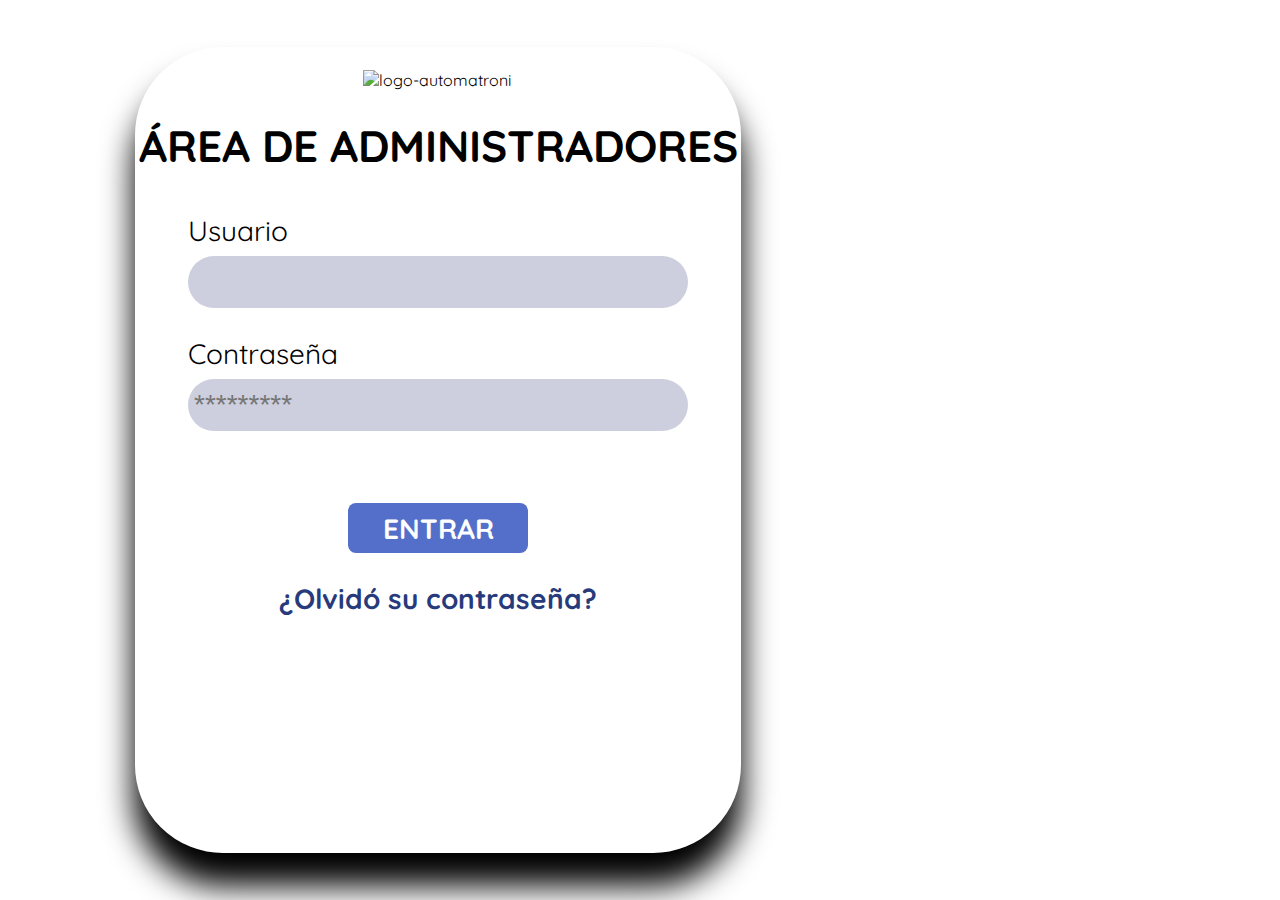
==== index.html @ 338e5ca7 "primer commit para agregar el archivo index.html y la carpeta imagenes" ====
<!DOCTYPE html>
<html lang="en">
<head>
    <meta charset="UTF-8">
    <meta name="viewport" content="width=device-width, initial-scale=1.0">
    <link rel="preconnect" href="https://fonts.googleapis.com">
    <link rel="preconnect" href="https://fonts.gstatic.com" crossorigin>
    <link href="https://fonts.googleapis.com/css2?family=Fredoka:wght@600&family=Open+Sans:wght@300;500;700&family=Quicksand:wght@300;500;700&display=swap" rel="stylesheet">
    <title>Automatroni | Administración</title>
    <style>
        :root{
            --white: #FFFFFF;
            --input-color: #CDCFDE;
            --buttom-color: #536FC9;
            --question-color: #273B7C;
            --md: 28px;
            --lg: 44px;
        }
        body{
            margin: 0;
            background-image: url(./login-background.jpg);
            background-size: cover;
            font-family: 'Fredoka', sans-serif;
            font-family: 'Open Sans', sans-serif;
            font-family: 'Quicksand', sans-serif;
        }
        .login-admin{
            margin-left: 38px;
            width: 800px;
            height: 100vh;
            display: grid;
            place-items: center;
        }
        .form-container{
            display: flex;
            flex-direction: column;
            align-items: center;
            background-color: var(--white);
            border: solid var(--white);
            border-radius: 88px;
            height: 800px;
            width: 600px;
            box-shadow: 0px 32px 32px 1px black;
        }
        .logo-automatroni{
            margin-top: 20px;
            width: 150px; 
            margin-bottom: 28px;
            justify-self: center;
        }
        .title{
            font-size: var(--lg);
            font-weight: bold;
            margin-bottom: 40px;
            text-align: center;
        }
        .form-login-admin{
            display: flex;
            flex-direction: column;
            width: 500px;
        }
        .label-user{
            font-size: var(--md);
            font-weight:500px;
            margin-bottom: 8px;
        }
        .input{
            background-color: var(--input-color);
            border: none;
            border-radius: 32px;
            height: 40px;
            font-size: var(--md);
            padding: 6px;
            margin-bottom: 28px;
        }
        .enter-buttom{
            text-align: center;
            background-color: var(--buttom-color);
            border-radius: 8px;
            border: none;
            color: var(--white);
            width: 180px;
            cursor: pointer;
            font-size: var(--md);
            font-weight: bold;
            height: 50px;
            margin-left: 160px;
            margin-top: 44px;
            margin-bottom: 28px;
            font-family: 'Fredoka', sans-serif;
            font-family: 'Open Sans', sans-serif;
            font-family: 'Quicksand', sans-serif;
        }
        .question-login{
            font-size: var(--md);
            font-weight: bold;
            color: var(--question-color);
            text-align: center;
        }
    </style>
</head>
<body>
    <div class="login-admin">
        <div class="form-container">
            <img src="./logo.png" alt="logo-automatroni" class="logo-automatroni">
            <div class="title">
                ÁREA DE ADMINISTRADORES
            </div>
            <form action="/" class="form-login-admin">
                <label for="UTF-8" class="label-user">Usuario</label>
                <input type="" id="user" class="input input-user">

                <label for="password-user" class="label-user">Contraseña</label>
                <input type="password"  id="password-user" placeholder="*********" class="input input-password">

                <input type="submit" value="ENTRAR" class="enter-buttom">
            </form>
            <div class="question-login">¿Olvidó su contraseña?</div>
        </div>
    </div>
</body>
</html>
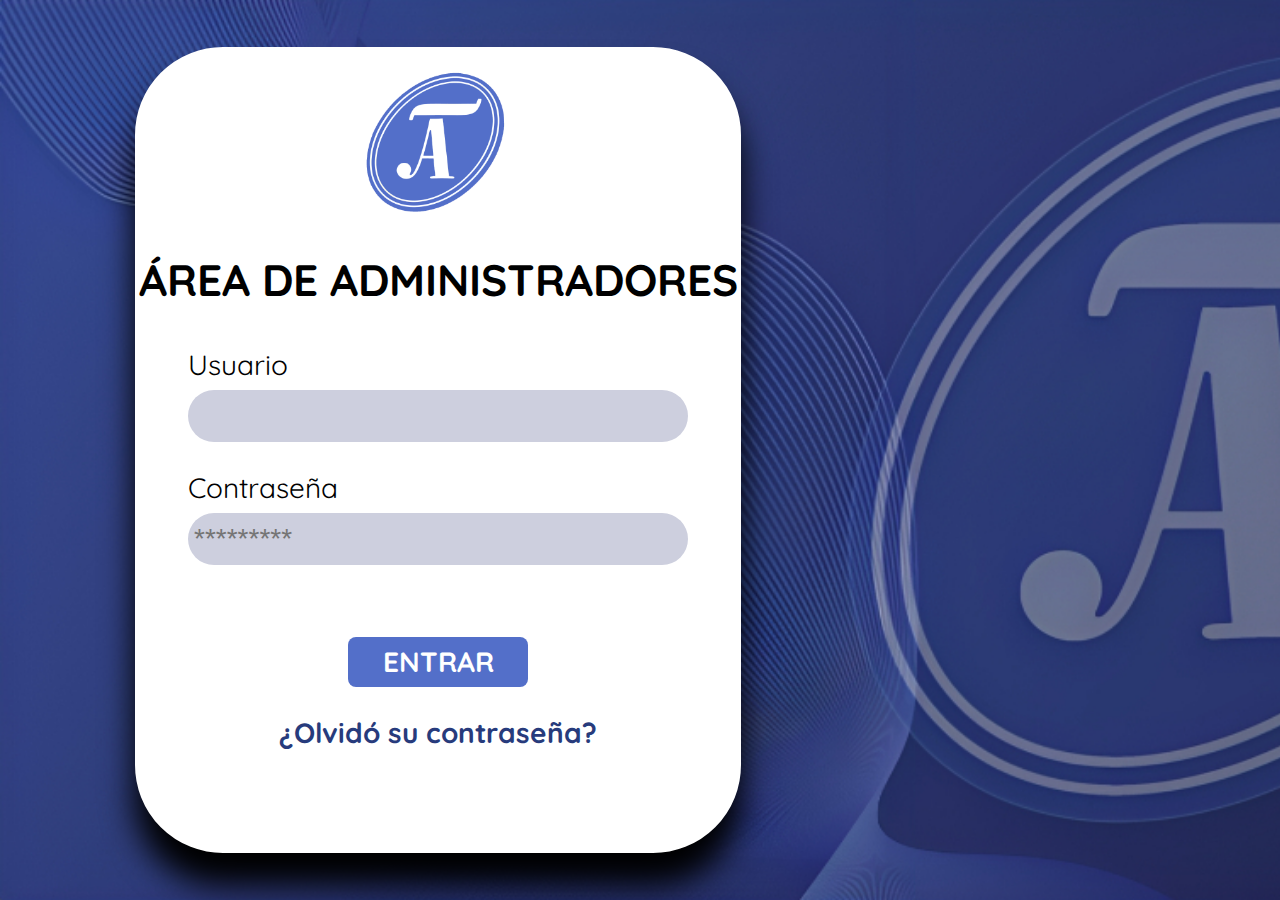
==== commit b5103e3a: "cambios de dirección de la imagen del logo y del fondo" ====
--- a/index.html
+++ b/index.html
@@ -18,7 +18,7 @@
         }
         body{
             margin: 0;
-            background-image: url(./login-background.jpg);
+            background-image: url(./imagenes/login-background.jpg);
             background-size: cover;
             font-family: 'Fredoka', sans-serif;
             font-family: 'Open Sans', sans-serif;
@@ -102,7 +102,7 @@
 <body>
     <div class="login-admin">
         <div class="form-container">
-            <img src="./logo.png" alt="logo-automatroni" class="logo-automatroni">
+            <img src="./imagenes/logo.png" alt="logo-automatroni" class="logo-automatroni">
             <div class="title">
                 ÁREA DE ADMINISTRADORES
             </div>
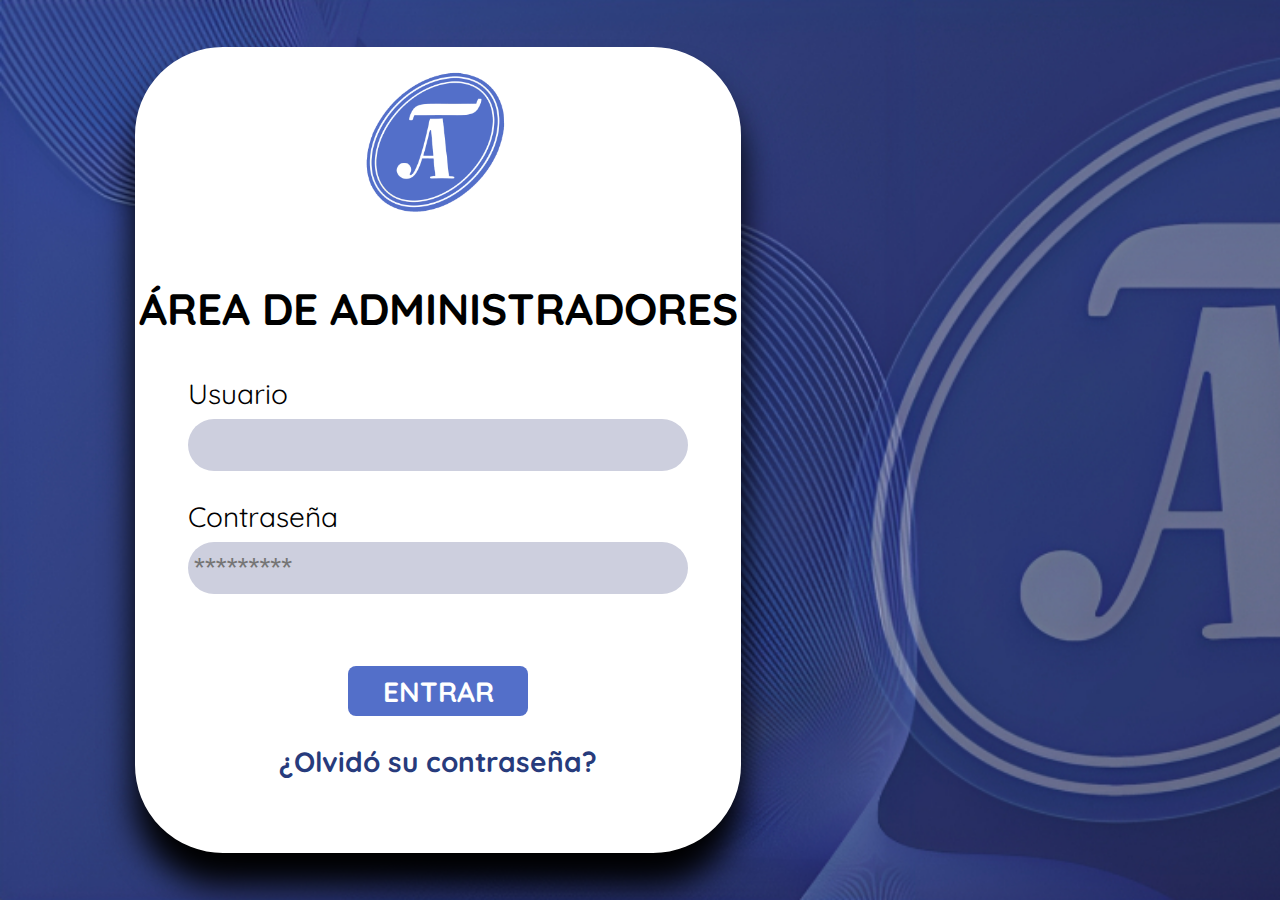
==== commit 1afe7893: "Implementando las reglas del HTML semántico" ====
--- a/index.html
+++ b/index.html
@@ -103,9 +103,9 @@
     <div class="login-admin">
         <div class="form-container">
             <img src="./imagenes/logo.png" alt="logo-automatroni" class="logo-automatroni">
-            <div class="title">
+            <h1 class="title">
                 ÁREA DE ADMINISTRADORES
-            </div>
+            </h1>
             <form action="/" class="form-login-admin">
                 <label for="UTF-8" class="label-user">Usuario</label>
                 <input type="" id="user" class="input input-user">
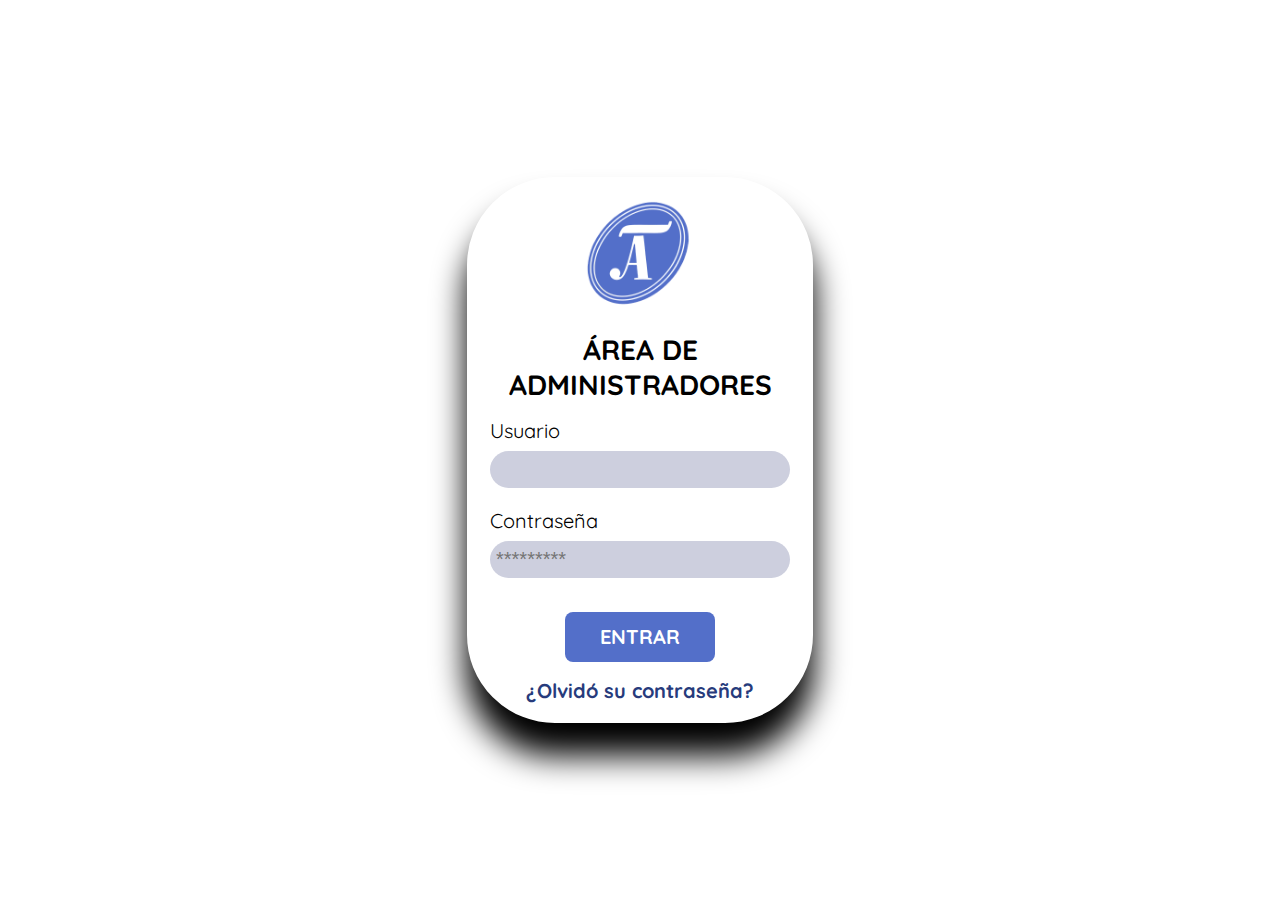
==== commit 1feac966: "Se agregó un background para el responsive y el responsive." ====
--- a/index.html
+++ b/index.html
@@ -13,6 +13,7 @@
             --input-color: #CDCFDE;
             --buttom-color: #536FC9;
             --question-color: #273B7C;
+            --sm: 20px;
             --md: 28px;
             --lg: 44px;
         }
@@ -74,28 +75,77 @@
             margin-bottom: 28px;
         }
         .enter-buttom{
+            /*texto interno*/
             text-align: center;
             background-color: var(--buttom-color);
-            border-radius: 8px;
-            border: none;
-            color: var(--white);
-            width: 180px;
-            cursor: pointer;
             font-size: var(--md);
-            font-weight: bold;
-            height: 50px;
-            margin-left: 160px;
-            margin-top: 44px;
-            margin-bottom: 28px;
             font-family: 'Fredoka', sans-serif;
             font-family: 'Open Sans', sans-serif;
             font-family: 'Quicksand', sans-serif;
+            font-weight: bold;
+            /*dimensiones y posición del button y del modelo de caja*/
+            width: 180px;
+            height: 50px;
+            margin-top: 44px;
+            margin-bottom: 28px;
+            align-self: center;
+            /*estilo*/
+            color: var(--white);
+            border: none;
+            border-radius: 8px;
+            cursor: pointer;
         }
         .question-login{
             font-size: var(--md);
             font-weight: bold;
             color: var(--question-color);
             text-align: center;
+            text-decoration: none;
+        }
+        @media(max-width:1280px) or (max-height:800px){
+            body{
+                background-image: url(./imagenes/login-background-responsive.png);
+                display: flex;
+                justify-content: center;
+            }
+            .login-admin{
+                margin-left: 0px;
+                width: 350px;
+            }
+            .form-container{
+                height: 540px;
+                width: 340px;
+            }
+            .logo-automatroni{
+                width: 110px;
+                margin-bottom: 0px;
+            }
+            .title{
+                font-size: var(--md);
+                margin-bottom: 16px;
+            }
+            .form-login-admin{
+                width: 300px;
+            }
+            .label-user{
+                font-size: var(--sm);
+            }
+            .input{
+                height: 25px;
+                font-size: var(--sm);
+                margin-bottom: 20px;
+            }
+            .enter-buttom{
+                /*texto interno*/
+                font-size: var(--sm);
+                /*dimensiones y posición del button y del modelo de caja*/
+                width: 150px;
+                margin-top: 14px;
+                margin-bottom: 16px;
+            }
+            .question-login{
+                font-size: var(--sm);
+            }
         }
     </style>
 </head>
@@ -115,7 +165,7 @@
 
                 <input type="submit" value="ENTRAR" class="enter-buttom">
             </form>
-            <div class="question-login">¿Olvidó su contraseña?</div>
+            <a href="https://automatroni.com/admin/olvido.php" class="question-login">¿Olvidó su contraseña?</a>
         </div>
     </div>
 </body>
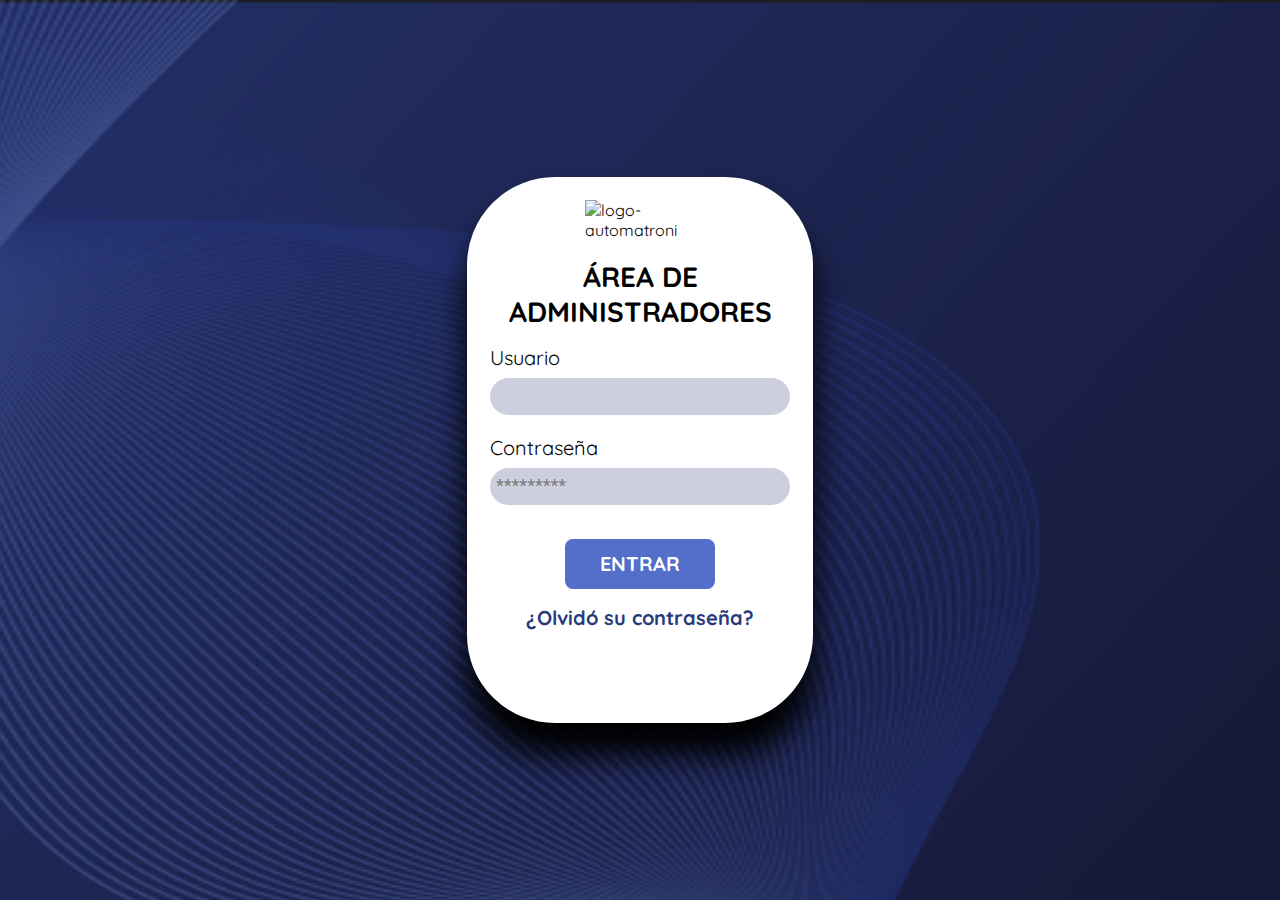
==== commit 97461b03: "cambio de formato logo a SVG y mejora del fondo de la pagina." ====
--- a/index.html
+++ b/index.html
@@ -152,7 +152,7 @@
 <body>
     <div class="login-admin">
         <div class="form-container">
-            <img src="./imagenes/logo.png" alt="logo-automatroni" class="logo-automatroni">
+            <img src="./imagenes/logo.svg" alt="logo-automatroni" class="logo-automatroni">
             <h1 class="title">
                 ÁREA DE ADMINISTRADORES
             </h1>
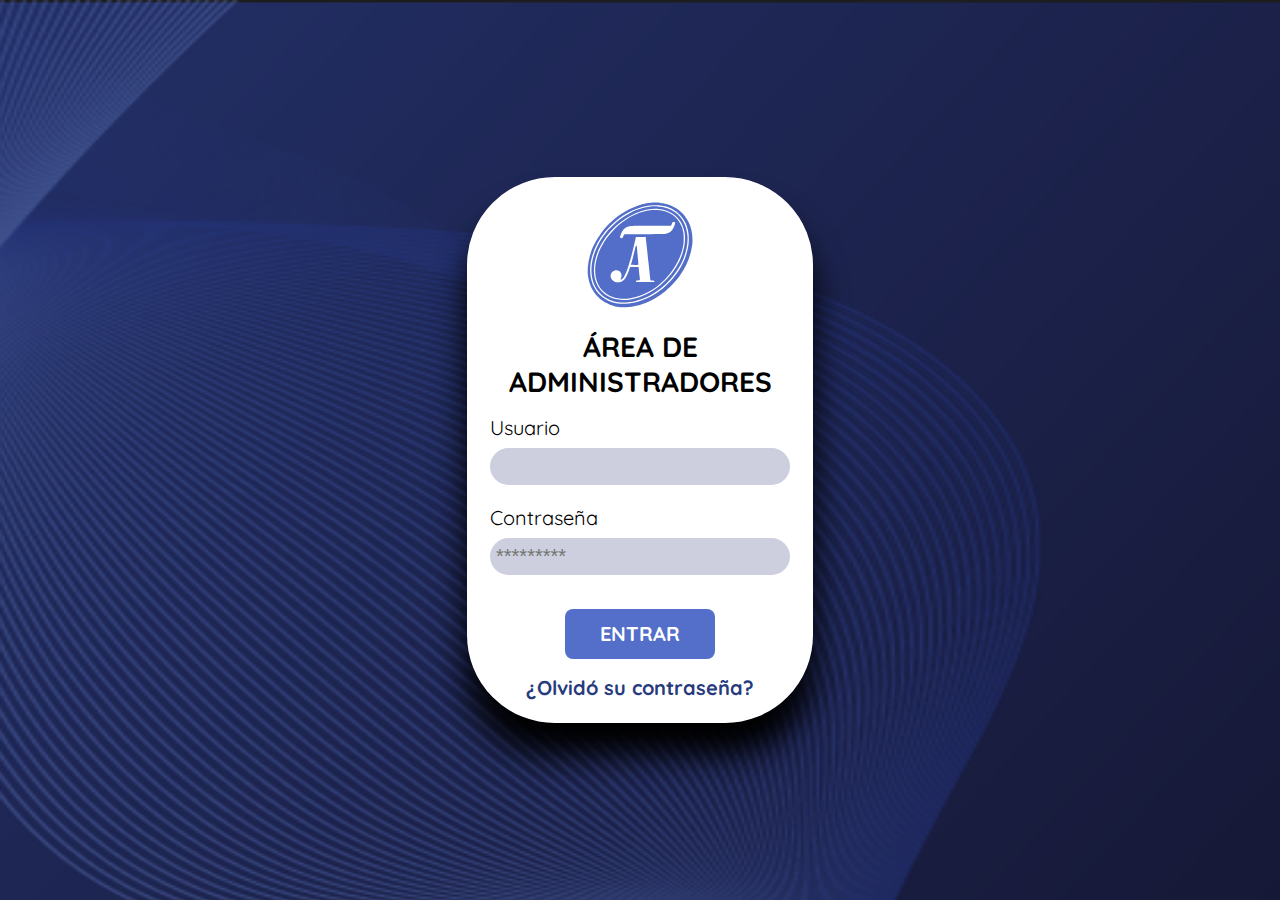
==== commit 8cab5613: "agregado archivo styles.css y estilos del index.html agregados al archivo styles.css" ====
--- a/index.html
+++ b/index.html
@@ -7,147 +7,7 @@
     <link rel="preconnect" href="https://fonts.gstatic.com" crossorigin>
     <link href="https://fonts.googleapis.com/css2?family=Fredoka:wght@600&family=Open+Sans:wght@300;500;700&family=Quicksand:wght@300;500;700&display=swap" rel="stylesheet">
     <title>Automatroni | Administración</title>
-    <style>
-        :root{
-            --white: #FFFFFF;
-            --input-color: #CDCFDE;
-            --buttom-color: #536FC9;
-            --question-color: #273B7C;
-            --sm: 20px;
-            --md: 28px;
-            --lg: 44px;
-        }
-        body{
-            margin: 0;
-            background-image: url(./imagenes/login-background.jpg);
-            background-size: cover;
-            font-family: 'Fredoka', sans-serif;
-            font-family: 'Open Sans', sans-serif;
-            font-family: 'Quicksand', sans-serif;
-        }
-        .login-admin{
-            margin-left: 38px;
-            width: 800px;
-            height: 100vh;
-            display: grid;
-            place-items: center;
-        }
-        .form-container{
-            display: flex;
-            flex-direction: column;
-            align-items: center;
-            background-color: var(--white);
-            border: solid var(--white);
-            border-radius: 88px;
-            height: 800px;
-            width: 600px;
-            box-shadow: 0px 32px 32px 1px black;
-        }
-        .logo-automatroni{
-            margin-top: 20px;
-            width: 150px; 
-            margin-bottom: 28px;
-            justify-self: center;
-        }
-        .title{
-            font-size: var(--lg);
-            font-weight: bold;
-            margin-bottom: 40px;
-            text-align: center;
-        }
-        .form-login-admin{
-            display: flex;
-            flex-direction: column;
-            width: 500px;
-        }
-        .label-user{
-            font-size: var(--md);
-            font-weight:500px;
-            margin-bottom: 8px;
-        }
-        .input{
-            background-color: var(--input-color);
-            border: none;
-            border-radius: 32px;
-            height: 40px;
-            font-size: var(--md);
-            padding: 6px;
-            margin-bottom: 28px;
-        }
-        .enter-buttom{
-            /*texto interno*/
-            text-align: center;
-            background-color: var(--buttom-color);
-            font-size: var(--md);
-            font-family: 'Fredoka', sans-serif;
-            font-family: 'Open Sans', sans-serif;
-            font-family: 'Quicksand', sans-serif;
-            font-weight: bold;
-            /*dimensiones y posición del button y del modelo de caja*/
-            width: 180px;
-            height: 50px;
-            margin-top: 44px;
-            margin-bottom: 28px;
-            align-self: center;
-            /*estilo*/
-            color: var(--white);
-            border: none;
-            border-radius: 8px;
-            cursor: pointer;
-        }
-        .question-login{
-            font-size: var(--md);
-            font-weight: bold;
-            color: var(--question-color);
-            text-align: center;
-            text-decoration: none;
-        }
-        @media(max-width:1280px) or (max-height:800px){
-            body{
-                background-image: url(./imagenes/login-background-responsive.png);
-                display: flex;
-                justify-content: center;
-            }
-            .login-admin{
-                margin-left: 0px;
-                width: 350px;
-            }
-            .form-container{
-                height: 540px;
-                width: 340px;
-            }
-            .logo-automatroni{
-                width: 110px;
-                margin-bottom: 0px;
-            }
-            .title{
-                font-size: var(--md);
-                margin-bottom: 16px;
-            }
-            .form-login-admin{
-                width: 300px;
-            }
-            .label-user{
-                font-size: var(--sm);
-            }
-            .input{
-                height: 25px;
-                font-size: var(--sm);
-                margin-bottom: 20px;
-            }
-            .enter-buttom{
-                /*texto interno*/
-                font-size: var(--sm);
-                /*dimensiones y posición del button y del modelo de caja*/
-                width: 150px;
-                margin-top: 14px;
-                margin-bottom: 16px;
-            }
-            .question-login{
-                font-size: var(--sm);
-            }
-        }
-    </style>
+    <link rel="stylesheet" href="./styles.css">
 </head>
 <body>
     <div class="login-admin">
--- a/styles.css
+++ b/styles.css
@@ -0,0 +1,139 @@
+:root{
+    --white: #FFFFFF;
+    --input-color: #CDCFDE;
+    --buttom-color: #536FC9;
+    --question-color: #273B7C;
+    --sm: 20px;
+    --md: 28px;
+    --lg: 44px;
+}
+body{
+    margin: 0;
+    background-image: url(./imagenes/login-background.jpg);
+    background-size: cover;
+    font-family: 'Fredoka', sans-serif;
+    font-family: 'Open Sans', sans-serif;
+    font-family: 'Quicksand', sans-serif;
+}
+.login-admin{
+    margin-left: 38px;
+    width: 800px;
+    height: 100vh;
+    display: grid;
+    place-items: center;
+}
+.form-container{
+    display: flex;
+    flex-direction: column;
+    align-items: center;
+    background-color: var(--white);
+    border: solid var(--white);
+    border-radius: 88px;
+    height: 800px;
+    width: 600px;
+    box-shadow: 0px 32px 32px 1px black;
+}
+.logo-automatroni{
+    margin-top: 20px;
+    width: 150px; 
+    margin-bottom: 28px;
+    justify-self: center;
+}
+.title{
+    font-size: var(--lg);
+    font-weight: bold;
+    margin-bottom: 40px;
+    text-align: center;
+}
+.form-login-admin{
+    display: flex;
+    flex-direction: column;
+    width: 500px;
+}
+.label-user{
+    font-size: var(--md);
+    font-weight:500px;
+    margin-bottom: 8px;
+}
+.input{
+    background-color: var(--input-color);
+    border: none;
+    border-radius: 32px;
+    height: 40px;
+    font-size: var(--md);
+    padding: 6px;
+    margin-bottom: 28px;
+}
+.enter-buttom{
+    /*texto interno*/
+    text-align: center;
+    background-color: var(--buttom-color);
+    font-size: var(--md);
+    font-family: 'Fredoka', sans-serif;
+    font-family: 'Open Sans', sans-serif;
+    font-family: 'Quicksand', sans-serif;
+    font-weight: bold;
+    /*dimensiones y posición del button y del modelo de caja*/
+    width: 180px;
+    height: 50px;
+    margin-top: 44px;
+    margin-bottom: 28px;
+    align-self: center;
+    /*estilo*/
+    color: var(--white);
+    border: none;
+    border-radius: 8px;
+    cursor: pointer;
+}
+.question-login{
+    font-size: var(--md);
+    font-weight: bold;
+    color: var(--question-color);
+    text-align: center;
+    text-decoration: none;
+}
+@media(max-width:1280px) or (max-height:800px){
+    body{
+        background-image: url(./imagenes/login-background-responsive.png);
+        display: flex;
+        justify-content: center;
+    }
+    .login-admin{
+        margin-left: 0px;
+        width: 350px;
+    }
+    .form-container{
+        height: 540px;
+        width: 340px;
+    }
+    .logo-automatroni{
+        width: 110px;
+        margin-bottom: 0px;
+    }
+    .title{
+        font-size: var(--md);
+        margin-bottom: 16px;
+    }
+    .form-login-admin{
+        width: 300px;
+    }
+    .label-user{
+        font-size: var(--sm);
+    }
+    .input{
+        height: 25px;
+        font-size: var(--sm);
+        margin-bottom: 20px;
+    }
+    .enter-buttom{
+        /*texto interno*/
+        font-size: var(--sm);
+        /*dimensiones y posición del button y del modelo de caja*/
+        width: 150px;
+        margin-top: 14px;
+        margin-bottom: 16px;
+    }
+    .question-login{
+        font-size: var(--sm);
+    }
+}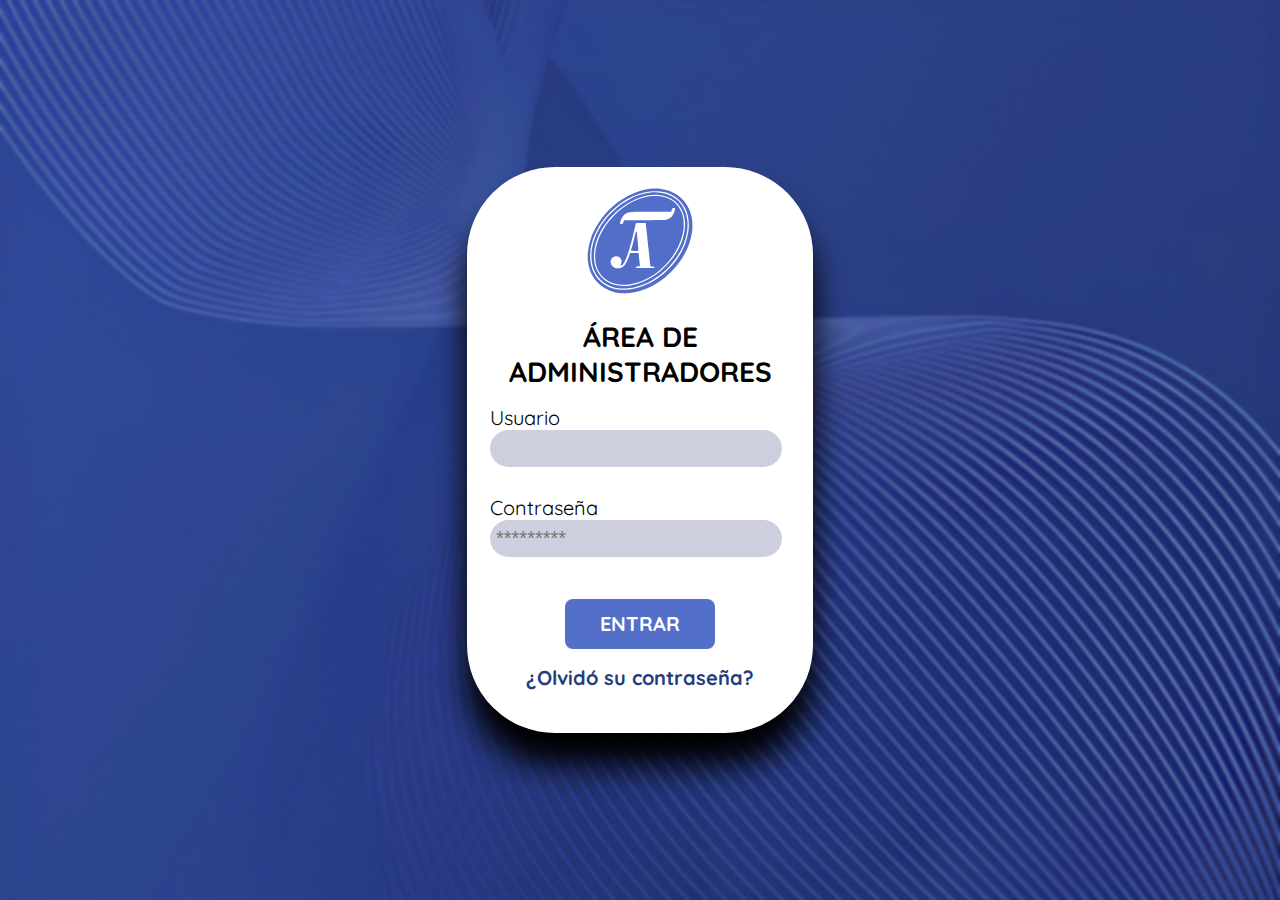
==== commit f9b76f46: "Semantica de HTML agregada, estilos adaptados en funcion a la semantica, fondo de la pagina cambiado" ====
--- a/index.html
+++ b/index.html
@@ -3,30 +3,42 @@
 <head>
     <meta charset="UTF-8">
     <meta name="viewport" content="width=device-width, initial-scale=1.0">
+    <meta name="description" content="Página para iniciar sesión como Administrador en Automatroni, C.A.">
+    <meta name="robots" content="index, follow">
     <link rel="preconnect" href="https://fonts.googleapis.com">
     <link rel="preconnect" href="https://fonts.gstatic.com" crossorigin>
     <link href="https://fonts.googleapis.com/css2?family=Fredoka:wght@600&family=Open+Sans:wght@300;500;700&family=Quicksand:wght@300;500;700&display=swap" rel="stylesheet">
+    <link rel="shortcut icon" href="./imagenes/logo-automatroni-icono.ico">
     <title>Automatroni | Administración</title>
     <link rel="stylesheet" href="./styles.css">
 </head>
 <body>
-    <div class="login-admin">
-        <div class="form-container">
-            <img src="./imagenes/logo.svg" alt="logo-automatroni" class="logo-automatroni">
+    <main class="login-admin">
+        <section class="form-container">
+            <figure>
+                <img src="./imagenes/logo.svg" alt="logo-automatroni" class="logo-automatroni">
+            </figure>
+            
             <h1 class="title">
                 ÁREA DE ADMINISTRADORES
             </h1>
+
             <form action="/" class="form-login-admin">
-                <label for="UTF-8" class="label-user">Usuario</label>
-                <input type="" id="user" class="input input-user">
+                <label for="user" class="label-user">
+                    <span>Usuario</span>
+                    <input type="text" id="user" class="input input-user" autocomplete="name" required>
+                </label>
 
-                <label for="password-user" class="label-user">Contraseña</label>
-                <input type="password"  id="password-user" placeholder="*********" class="input input-password">
+                <label for="password-user" class="label-user">
+                    <span>Contraseña</span>
+                    <input type="password" id="password-user" placeholder="*********" class="input input-password" autocapitalize="password-user" required>
+                </label>
 
                 <input type="submit" value="ENTRAR" class="enter-buttom">
             </form>
+
             <a href="https://automatroni.com/admin/olvido.php" class="question-login">¿Olvidó su contraseña?</a>
-        </div>
-    </div>
+        </section>
+    </main>
 </body>
 </html>--- a/styles.css
+++ b/styles.css
@@ -9,15 +9,17 @@
 }
 body{
     margin: 0;
-    background-image: url(./imagenes/login-background.jpg);
+    background-image: url(./imagenes/login-background-responsive.jpg);
+    display: flex;
+    justify-content: center;
     background-size: cover;
     font-family: 'Fredoka', sans-serif;
     font-family: 'Open Sans', sans-serif;
     font-family: 'Quicksand', sans-serif;
 }
 .login-admin{
-    margin-left: 38px;
-    width: 800px;
+    margin-left: 0px;
+    width: 350px;
     height: 100vh;
     display: grid;
     place-items: center;
@@ -29,55 +31,59 @@
     background-color: var(--white);
     border: solid var(--white);
     border-radius: 88px;
-    height: 800px;
-    width: 600px;
+    height: 560px;
+    width: 340px;
     box-shadow: 0px 32px 32px 1px black;
 }
+figure{
+    margin: 0;
+}
 .logo-automatroni{
-    margin-top: 20px;
-    width: 150px; 
-    margin-bottom: 28px;
+    margin-top: 16px;
+    width: 110px;
+    margin-bottom: 0px;
     justify-self: center;
 }
 .title{
-    font-size: var(--lg);
+    font-size: var(--md);
     font-weight: bold;
-    margin-bottom: 40px;
+    margin-bottom: 16px;
     text-align: center;
 }
 .form-login-admin{
     display: flex;
     flex-direction: column;
-    width: 500px;
+    width: 300px;
 }
 .label-user{
-    font-size: var(--md);
+    font-size: var(--sm);
     font-weight:500px;
     margin-bottom: 8px;
 }
-.input{
+.input-user, .input-password{
     background-color: var(--input-color);
     border: none;
     border-radius: 32px;
-    height: 40px;
-    font-size: var(--md);
+    height: 25px;
+    font-size: var(--sm);
     padding: 6px;
-    margin-bottom: 28px;
+    margin-bottom: 20px;
+    width: 280px;
 }
 .enter-buttom{
     /*texto interno*/
     text-align: center;
     background-color: var(--buttom-color);
-    font-size: var(--md);
+    font-size: var(--sm);
     font-family: 'Fredoka', sans-serif;
     font-family: 'Open Sans', sans-serif;
     font-family: 'Quicksand', sans-serif;
     font-weight: bold;
     /*dimensiones y posición del button y del modelo de caja*/
-    width: 180px;
+    width: 150px;
     height: 50px;
-    margin-top: 44px;
-    margin-bottom: 28px;
+    margin-top: 14px;
+    margin-bottom: 16px;
     align-self: center;
     /*estilo*/
     color: var(--white);
@@ -85,55 +91,22 @@
     border-radius: 8px;
     cursor: pointer;
 }
+.enter-buttom:hover{
+    background-color: var(--question-color);
+}
+.enter-buttom:active{
+    background-color: var(--buttom-color);
+}
 .question-login{
-    font-size: var(--md);
+    font-size: var(--sm);
     font-weight: bold;
     color: var(--question-color);
     text-align: center;
     text-decoration: none;
 }
-@media(max-width:1280px) or (max-height:800px){
-    body{
-        background-image: url(./imagenes/login-background-responsive.png);
-        display: flex;
-        justify-content: center;
-    }
-    .login-admin{
-        margin-left: 0px;
-        width: 350px;
-    }
-    .form-container{
-        height: 540px;
-        width: 340px;
-    }
-    .logo-automatroni{
-        width: 110px;
-        margin-bottom: 0px;
-    }
-    .title{
-        font-size: var(--md);
-        margin-bottom: 16px;
-    }
-    .form-login-admin{
-        width: 300px;
-    }
-    .label-user{
-        font-size: var(--sm);
-    }
-    .input{
-        height: 25px;
-        font-size: var(--sm);
-        margin-bottom: 20px;
-    }
-    .enter-buttom{
-        /*texto interno*/
-        font-size: var(--sm);
-        /*dimensiones y posición del button y del modelo de caja*/
-        width: 150px;
-        margin-top: 14px;
-        margin-bottom: 16px;
-    }
-    .question-login{
-        font-size: var(--sm);
-    }
+.question-login:hover{
+    color: var(--buttom-color);
+}
+.question-login:active{
+    color: var(--question-color);
 }